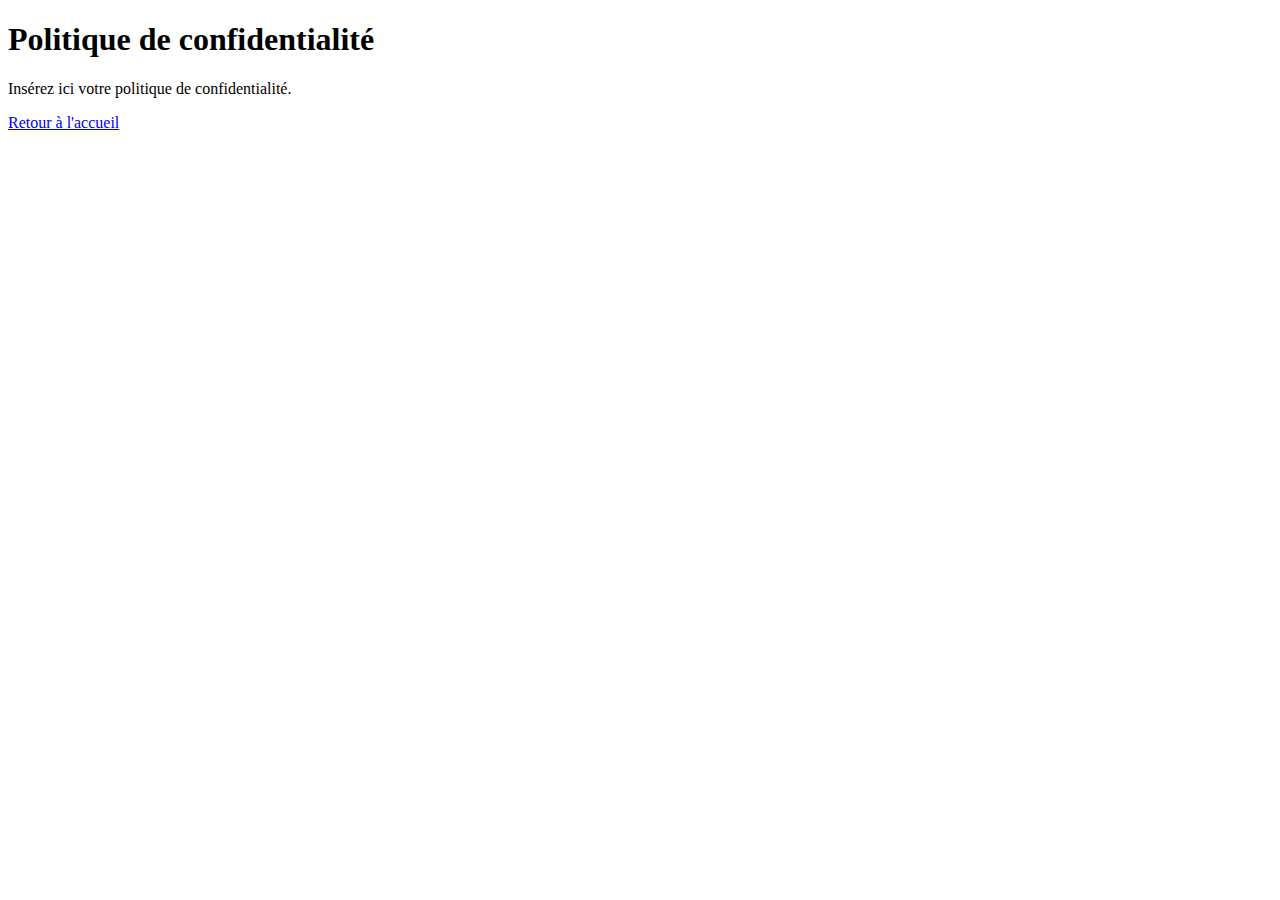
==== privacy.html @ 4f6a2ff5 "Add files via upload" ====
<!DOCTYPE html>
<html lang="fr">
<head>
    <meta charset="UTF-8">
    <meta name="viewport" content="width=device-width, initial-scale=1.0">
    <title>Politique de confidentialité</title>
</head>
<body>
    <h1>Politique de confidentialité</h1>
    <p>Insérez ici votre politique de confidentialité.</p>
    <a href="index.html">Retour à l'accueil</a>
</body>
</html>
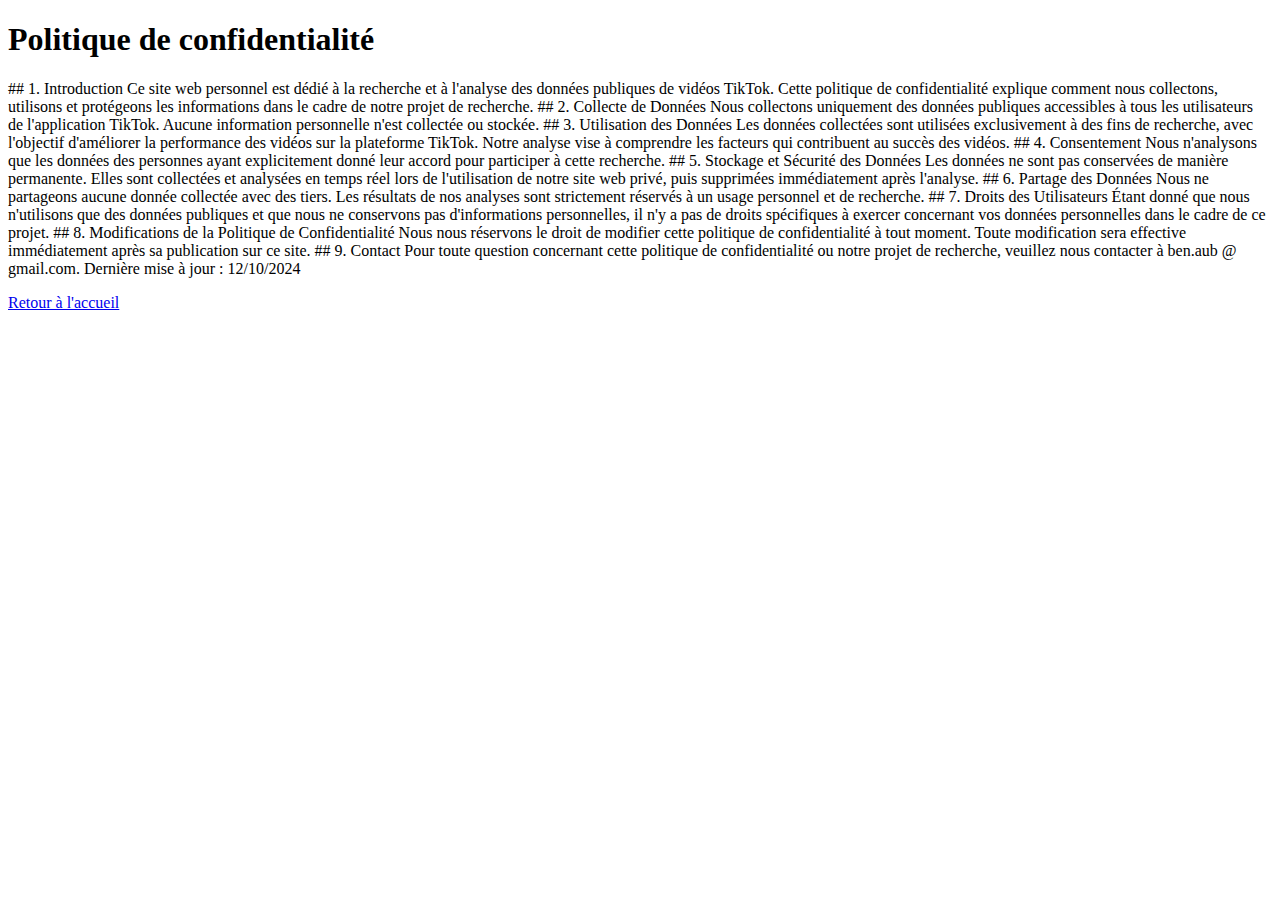
==== commit 060ace68: "Add files via upload" ====
--- a/privacy.html
+++ b/privacy.html
@@ -7,7 +7,44 @@
 </head>
 <body>
     <h1>Politique de confidentialité</h1>
-    <p>Insérez ici votre politique de confidentialité.</p>
+    <p>## 1. Introduction
+
+        Ce site web personnel est dédié à la recherche et à l'analyse des données publiques de vidéos TikTok. Cette politique de confidentialité explique comment nous collectons, utilisons et protégeons les informations dans le cadre de notre projet de recherche.
+        
+        ## 2. Collecte de Données
+        
+        Nous collectons uniquement des données publiques accessibles à tous les utilisateurs de l'application TikTok. Aucune information personnelle n'est collectée ou stockée.
+        
+        ## 3. Utilisation des Données
+        
+        Les données collectées sont utilisées exclusivement à des fins de recherche, avec l'objectif d'améliorer la performance des vidéos sur la plateforme TikTok. Notre analyse vise à comprendre les facteurs qui contribuent au succès des vidéos.
+        
+        ## 4. Consentement
+        
+        Nous n'analysons que les données des personnes ayant explicitement donné leur accord pour participer à cette recherche.
+        
+        ## 5. Stockage et Sécurité des Données
+        
+        Les données ne sont pas conservées de manière permanente. Elles sont collectées et analysées en temps réel lors de l'utilisation de notre site web privé, puis supprimées immédiatement après l'analyse.
+        
+        ## 6. Partage des Données
+        
+        Nous ne partageons aucune donnée collectée avec des tiers. Les résultats de nos analyses sont strictement réservés à un usage personnel et de recherche.
+        
+        ## 7. Droits des Utilisateurs
+        
+        Étant donné que nous n'utilisons que des données publiques et que nous ne conservons pas d'informations personnelles, il n'y a pas de droits spécifiques à exercer concernant vos données personnelles dans le cadre de ce projet.
+        
+        ## 8. Modifications de la Politique de Confidentialité
+        
+        Nous nous réservons le droit de modifier cette politique de confidentialité à tout moment. Toute modification sera effective immédiatement après sa publication sur ce site.
+        
+        ## 9. Contact
+        
+        Pour toute question concernant cette politique de confidentialité ou notre projet de recherche, veuillez nous contacter à ben.aub @ gmail.com.
+        
+        Dernière mise à jour : 12/10/2024
+        </p>
     <a href="index.html">Retour à l'accueil</a>
 </body>
 </html>
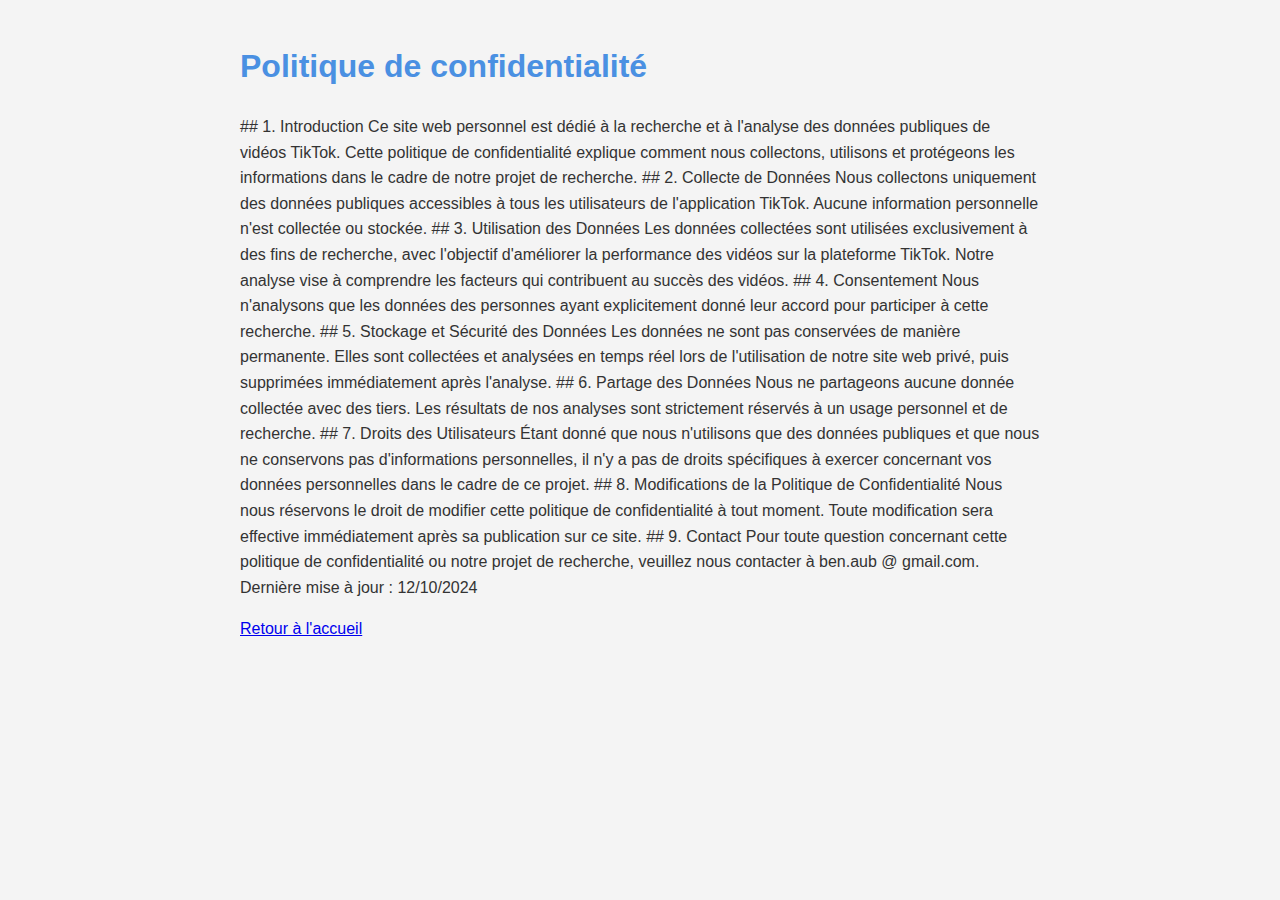
==== commit 037cc710: "Initial commit" ====
--- a/privacy.html
+++ b/privacy.html
@@ -1,51 +1,52 @@
-<!DOCTYPE html>
-<html lang="fr">
-<head>
-    <meta charset="UTF-8">
-    <meta name="viewport" content="width=device-width, initial-scale=1.0">
-    <title>Politique de confidentialité</title>
-</head>
-<body>
-    <h1>Politique de confidentialité</h1>
-    <p>## 1. Introduction
-
-        Ce site web personnel est dédié à la recherche et à l'analyse des données publiques de vidéos TikTok. Cette politique de confidentialité explique comment nous collectons, utilisons et protégeons les informations dans le cadre de notre projet de recherche.
-        
-        ## 2. Collecte de Données
-        
-        Nous collectons uniquement des données publiques accessibles à tous les utilisateurs de l'application TikTok. Aucune information personnelle n'est collectée ou stockée.
-        
-        ## 3. Utilisation des Données
-        
-        Les données collectées sont utilisées exclusivement à des fins de recherche, avec l'objectif d'améliorer la performance des vidéos sur la plateforme TikTok. Notre analyse vise à comprendre les facteurs qui contribuent au succès des vidéos.
-        
-        ## 4. Consentement
-        
-        Nous n'analysons que les données des personnes ayant explicitement donné leur accord pour participer à cette recherche.
-        
-        ## 5. Stockage et Sécurité des Données
-        
-        Les données ne sont pas conservées de manière permanente. Elles sont collectées et analysées en temps réel lors de l'utilisation de notre site web privé, puis supprimées immédiatement après l'analyse.
-        
-        ## 6. Partage des Données
-        
-        Nous ne partageons aucune donnée collectée avec des tiers. Les résultats de nos analyses sont strictement réservés à un usage personnel et de recherche.
-        
-        ## 7. Droits des Utilisateurs
-        
-        Étant donné que nous n'utilisons que des données publiques et que nous ne conservons pas d'informations personnelles, il n'y a pas de droits spécifiques à exercer concernant vos données personnelles dans le cadre de ce projet.
-        
-        ## 8. Modifications de la Politique de Confidentialité
-        
-        Nous nous réservons le droit de modifier cette politique de confidentialité à tout moment. Toute modification sera effective immédiatement après sa publication sur ce site.
-        
-        ## 9. Contact
-        
-        Pour toute question concernant cette politique de confidentialité ou notre projet de recherche, veuillez nous contacter à ben.aub @ gmail.com.
-        
-        Dernière mise à jour : 12/10/2024
-        </p>
-    <a href="index.html">Retour à l'accueil</a>
-</body>
-</html>
-
+<!DOCTYPE html>
+<html lang="fr">
+<head>
+    <meta charset="UTF-8">
+    <meta name="viewport" content="width=device-width, initial-scale=1.0">
+    <title>Politique de confidentialité</title>
+    <link rel="stylesheet" href="css/styles.css">
+</head>
+<body>
+    <h1>Politique de confidentialité</h1>
+    <p>## 1. Introduction
+
+        Ce site web personnel est dédié à la recherche et à l'analyse des données publiques de vidéos TikTok. Cette politique de confidentialité explique comment nous collectons, utilisons et protégeons les informations dans le cadre de notre projet de recherche.
+        
+        ## 2. Collecte de Données
+        
+        Nous collectons uniquement des données publiques accessibles à tous les utilisateurs de l'application TikTok. Aucune information personnelle n'est collectée ou stockée.
+        
+        ## 3. Utilisation des Données
+        
+        Les données collectées sont utilisées exclusivement à des fins de recherche, avec l'objectif d'améliorer la performance des vidéos sur la plateforme TikTok. Notre analyse vise à comprendre les facteurs qui contribuent au succès des vidéos.
+        
+        ## 4. Consentement
+        
+        Nous n'analysons que les données des personnes ayant explicitement donné leur accord pour participer à cette recherche.
+        
+        ## 5. Stockage et Sécurité des Données
+        
+        Les données ne sont pas conservées de manière permanente. Elles sont collectées et analysées en temps réel lors de l'utilisation de notre site web privé, puis supprimées immédiatement après l'analyse.
+        
+        ## 6. Partage des Données
+        
+        Nous ne partageons aucune donnée collectée avec des tiers. Les résultats de nos analyses sont strictement réservés à un usage personnel et de recherche.
+        
+        ## 7. Droits des Utilisateurs
+        
+        Étant donné que nous n'utilisons que des données publiques et que nous ne conservons pas d'informations personnelles, il n'y a pas de droits spécifiques à exercer concernant vos données personnelles dans le cadre de ce projet.
+        
+        ## 8. Modifications de la Politique de Confidentialité
+        
+        Nous nous réservons le droit de modifier cette politique de confidentialité à tout moment. Toute modification sera effective immédiatement après sa publication sur ce site.
+        
+        ## 9. Contact
+        
+        Pour toute question concernant cette politique de confidentialité ou notre projet de recherche, veuillez nous contacter à ben.aub @ gmail.com.
+        
+        Dernière mise à jour : 12/10/2024
+        </p>
+    <a href="index.html">Retour à l'accueil</a>
+</body>
+</html>
+
--- a/css/styles.css
+++ b/css/styles.css
@@ -0,0 +1,57 @@
+body {
+    font-family: 'Arial', sans-serif;
+    line-height: 1.6;
+    color: #333;
+    max-width: 800px;
+    margin: 0 auto;
+    padding: 20px;
+    background-color: #f4f4f4;
+}
+
+header {
+    background-color: #4a90e2;
+    color: white;
+    padding: 1rem;
+    text-align: center;
+}
+
+nav ul {
+    list-style-type: none;
+    padding: 0;
+}
+
+nav ul li {
+    display: inline;
+    margin-right: 10px;
+}
+
+nav ul li a {
+    color: white;
+    text-decoration: none;
+}
+
+main {
+    background-color: white;
+    padding: 20px;
+    border-radius: 5px;
+    box-shadow: 0 0 10px rgba(0,0,0,0.1);
+}
+
+h1 {
+    color: #4a90e2;
+}
+
+h2 {
+    color: #2c3e50;
+}
+
+footer {
+    text-align: center;
+    margin-top: 20px;
+    color: #777;
+}
+
+.content {
+    margin-top: 20px;
+}
+
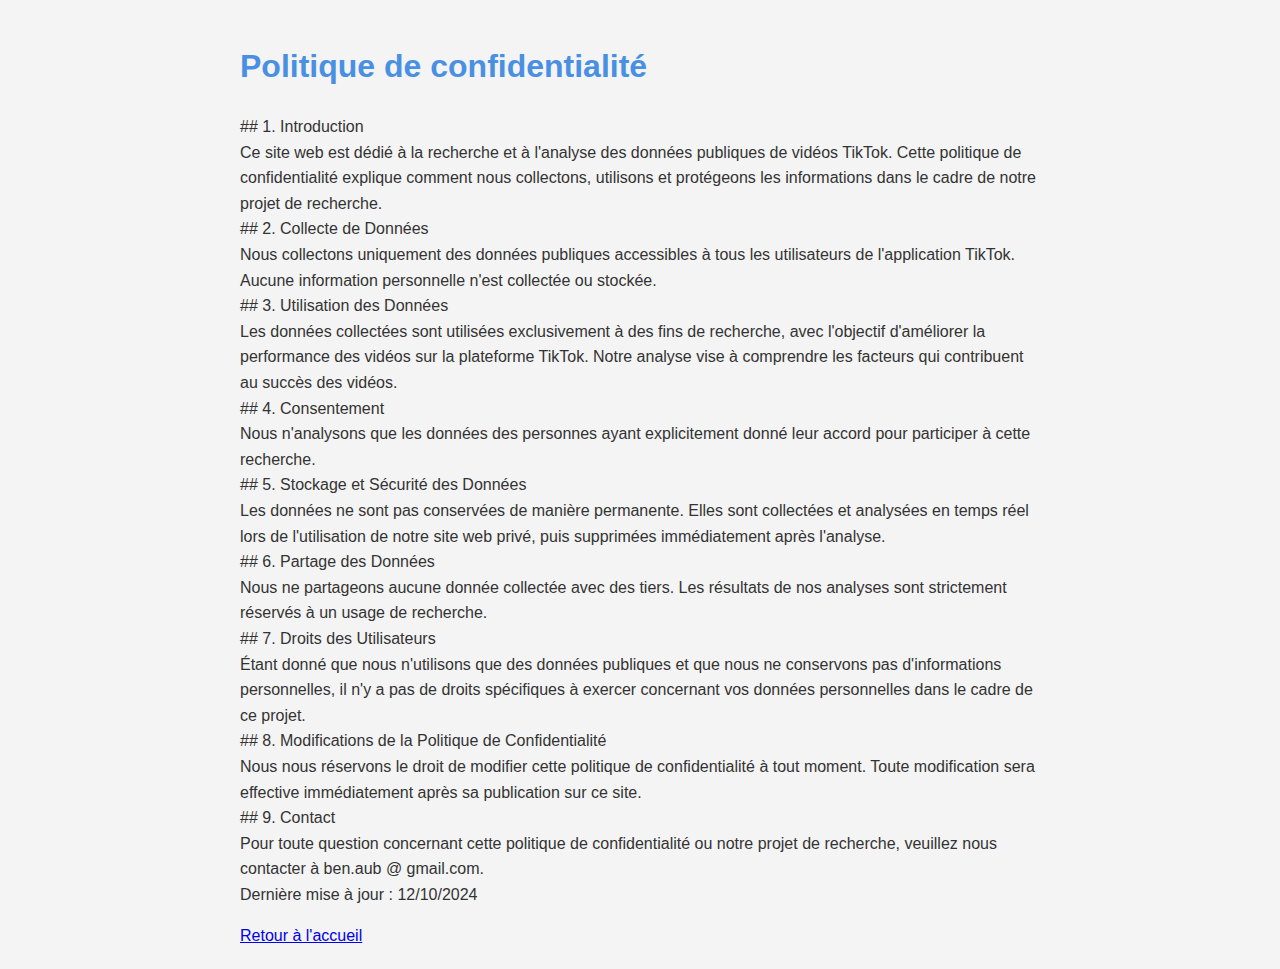
==== commit 91c8cfe9: "Update privacy.html" ====
--- a/privacy.html
+++ b/privacy.html
@@ -1,52 +1,52 @@
-<!DOCTYPE html>
-<html lang="fr">
-<head>
-    <meta charset="UTF-8">
-    <meta name="viewport" content="width=device-width, initial-scale=1.0">
-    <title>Politique de confidentialité</title>
-    <link rel="stylesheet" href="css/styles.css">
-</head>
-<body>
-    <h1>Politique de confidentialité</h1>
-    <p>## 1. Introduction
-
-        Ce site web personnel est dédié à la recherche et à l'analyse des données publiques de vidéos TikTok. Cette politique de confidentialité explique comment nous collectons, utilisons et protégeons les informations dans le cadre de notre projet de recherche.
-        
-        ## 2. Collecte de Données
-        
-        Nous collectons uniquement des données publiques accessibles à tous les utilisateurs de l'application TikTok. Aucune information personnelle n'est collectée ou stockée.
-        
-        ## 3. Utilisation des Données
-        
-        Les données collectées sont utilisées exclusivement à des fins de recherche, avec l'objectif d'améliorer la performance des vidéos sur la plateforme TikTok. Notre analyse vise à comprendre les facteurs qui contribuent au succès des vidéos.
-        
-        ## 4. Consentement
-        
-        Nous n'analysons que les données des personnes ayant explicitement donné leur accord pour participer à cette recherche.
-        
-        ## 5. Stockage et Sécurité des Données
-        
-        Les données ne sont pas conservées de manière permanente. Elles sont collectées et analysées en temps réel lors de l'utilisation de notre site web privé, puis supprimées immédiatement après l'analyse.
-        
-        ## 6. Partage des Données
-        
-        Nous ne partageons aucune donnée collectée avec des tiers. Les résultats de nos analyses sont strictement réservés à un usage personnel et de recherche.
-        
-        ## 7. Droits des Utilisateurs
-        
-        Étant donné que nous n'utilisons que des données publiques et que nous ne conservons pas d'informations personnelles, il n'y a pas de droits spécifiques à exercer concernant vos données personnelles dans le cadre de ce projet.
-        
-        ## 8. Modifications de la Politique de Confidentialité
-        
-        Nous nous réservons le droit de modifier cette politique de confidentialité à tout moment. Toute modification sera effective immédiatement après sa publication sur ce site.
-        
-        ## 9. Contact
-        
-        Pour toute question concernant cette politique de confidentialité ou notre projet de recherche, veuillez nous contacter à ben.aub @ gmail.com.
-        
-        Dernière mise à jour : 12/10/2024
-        </p>
-    <a href="index.html">Retour à l'accueil</a>
-</body>
-</html>
-
+<!DOCTYPE html>
+<html lang="fr">
+<head>
+    <meta charset="UTF-8">
+    <meta name="viewport" content="width=device-width, initial-scale=1.0">
+    <title>Politique de confidentialité</title>
+    <link rel="stylesheet" href="css/styles.css">
+</head>
+<body>
+    <h1>Politique de confidentialité</h1>
+    <p>## 1. Introduction <br>
+
+        Ce site web est dédié à la recherche et à l'analyse des données publiques de vidéos TikTok. Cette politique de confidentialité explique comment nous collectons, utilisons et protégeons les informations dans le cadre de notre projet de recherche.<br>
+        
+        ## 2. Collecte de Données<br>
+        
+        Nous collectons uniquement des données publiques accessibles à tous les utilisateurs de l'application TikTok. Aucune information personnelle n'est collectée ou stockée.<br>
+        
+        ## 3. Utilisation des Données<br>
+        
+        Les données collectées sont utilisées exclusivement à des fins de recherche, avec l'objectif d'améliorer la performance des vidéos sur la plateforme TikTok. Notre analyse vise à comprendre les facteurs qui contribuent au succès des vidéos.<br>
+        
+        ## 4. Consentement<br>
+        
+        Nous n'analysons que les données des personnes ayant explicitement donné leur accord pour participer à cette recherche.<br>
+        
+        ## 5. Stockage et Sécurité des Données<br>
+        
+        Les données ne sont pas conservées de manière permanente. Elles sont collectées et analysées en temps réel lors de l'utilisation de notre site web privé, puis supprimées immédiatement après l'analyse.<br>
+        
+        ## 6. Partage des Données<br>
+        
+        Nous ne partageons aucune donnée collectée avec des tiers. Les résultats de nos analyses sont strictement réservés à un usage de recherche.<br>
+        
+        ## 7. Droits des Utilisateurs<br>
+        
+        Étant donné que nous n'utilisons que des données publiques et que nous ne conservons pas d'informations personnelles, il n'y a pas de droits spécifiques à exercer concernant vos données personnelles dans le cadre de ce projet.<br>
+        
+        ## 8. Modifications de la Politique de Confidentialité<br>
+        
+        Nous nous réservons le droit de modifier cette politique de confidentialité à tout moment. Toute modification sera effective immédiatement après sa publication sur ce site.<br>
+        
+        ## 9. Contact<br>
+        
+        Pour toute question concernant cette politique de confidentialité ou notre projet de recherche, veuillez nous contacter à ben.aub @ gmail.com.<br>
+        
+        Dernière mise à jour : 12/10/2024
+        </p>
+    <a href="index.html">Retour à l'accueil</a>
+</body>
+</html>
+
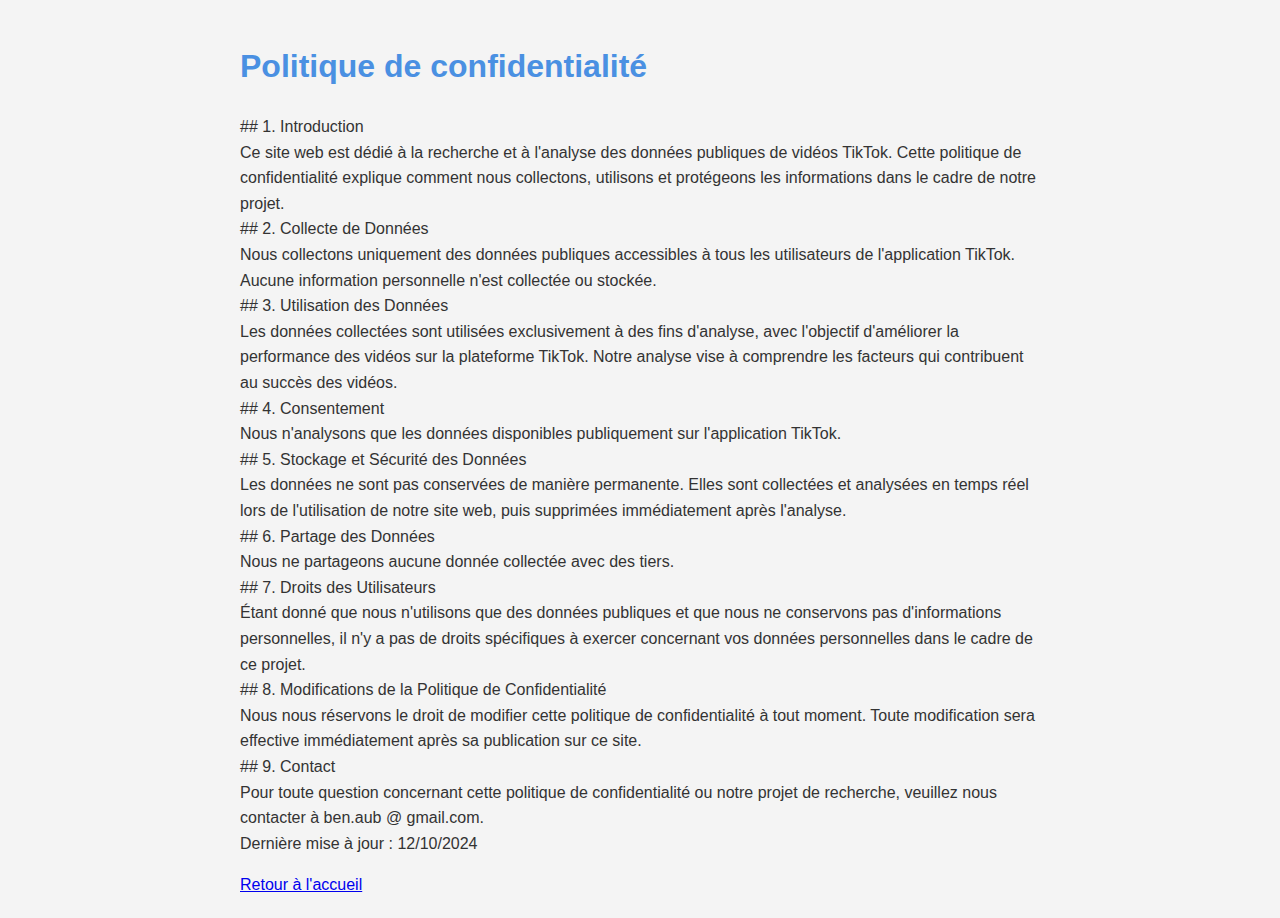
==== commit 61f9d2ab: "Update privacy.html" ====
--- a/privacy.html
+++ b/privacy.html
@@ -10,7 +10,7 @@
     <h1>Politique de confidentialité</h1>
     <p>## 1. Introduction <br>
 
-        Ce site web est dédié à la recherche et à l'analyse des données publiques de vidéos TikTok. Cette politique de confidentialité explique comment nous collectons, utilisons et protégeons les informations dans le cadre de notre projet de recherche.<br>
+        Ce site web est dédié à la recherche et à l'analyse des données publiques de vidéos TikTok. Cette politique de confidentialité explique comment nous collectons, utilisons et protégeons les informations dans le cadre de notre projet.<br>
         
         ## 2. Collecte de Données<br>
         
@@ -18,19 +18,19 @@
         
         ## 3. Utilisation des Données<br>
         
-        Les données collectées sont utilisées exclusivement à des fins de recherche, avec l'objectif d'améliorer la performance des vidéos sur la plateforme TikTok. Notre analyse vise à comprendre les facteurs qui contribuent au succès des vidéos.<br>
+        Les données collectées sont utilisées exclusivement à des fins d'analyse, avec l'objectif d'améliorer la performance des vidéos sur la plateforme TikTok. Notre analyse vise à comprendre les facteurs qui contribuent au succès des vidéos.<br>
         
         ## 4. Consentement<br>
         
-        Nous n'analysons que les données des personnes ayant explicitement donné leur accord pour participer à cette recherche.<br>
+        Nous n'analysons que les données disponibles publiquement sur l'application TikTok.<br>
         
         ## 5. Stockage et Sécurité des Données<br>
         
-        Les données ne sont pas conservées de manière permanente. Elles sont collectées et analysées en temps réel lors de l'utilisation de notre site web privé, puis supprimées immédiatement après l'analyse.<br>
+        Les données ne sont pas conservées de manière permanente. Elles sont collectées et analysées en temps réel lors de l'utilisation de notre site web, puis supprimées immédiatement après l'analyse.<br>
         
         ## 6. Partage des Données<br>
         
-        Nous ne partageons aucune donnée collectée avec des tiers. Les résultats de nos analyses sont strictement réservés à un usage de recherche.<br>
+        Nous ne partageons aucune donnée collectée avec des tiers.<br>
         
         ## 7. Droits des Utilisateurs<br>
         
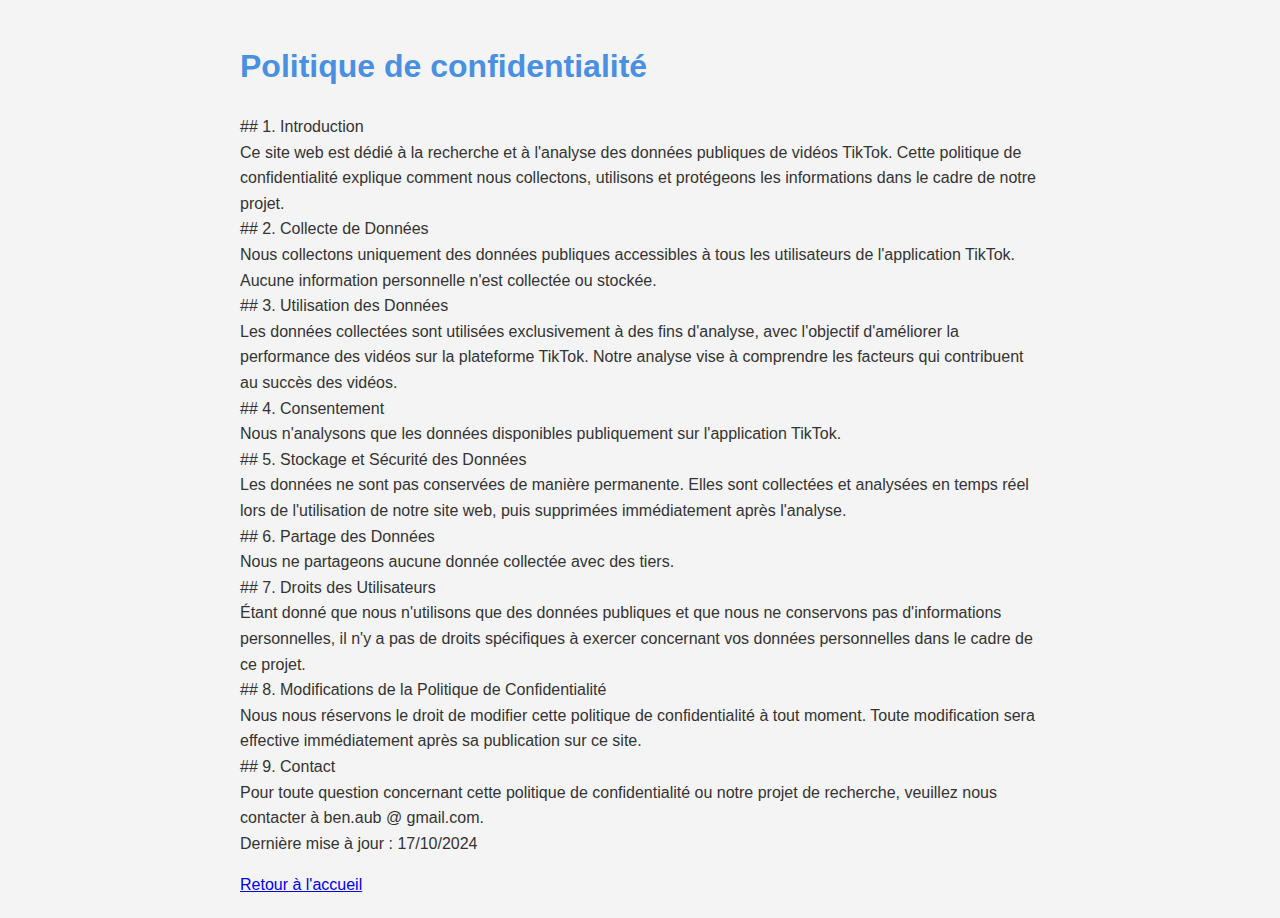
==== commit 28af84c6: "Update privacy.html" ====
--- a/privacy.html
+++ b/privacy.html
@@ -44,7 +44,7 @@
         
         Pour toute question concernant cette politique de confidentialité ou notre projet de recherche, veuillez nous contacter à ben.aub @ gmail.com.<br>
         
-        Dernière mise à jour : 12/10/2024
+        Dernière mise à jour : 17/10/2024
         </p>
     <a href="index.html">Retour à l'accueil</a>
 </body>
